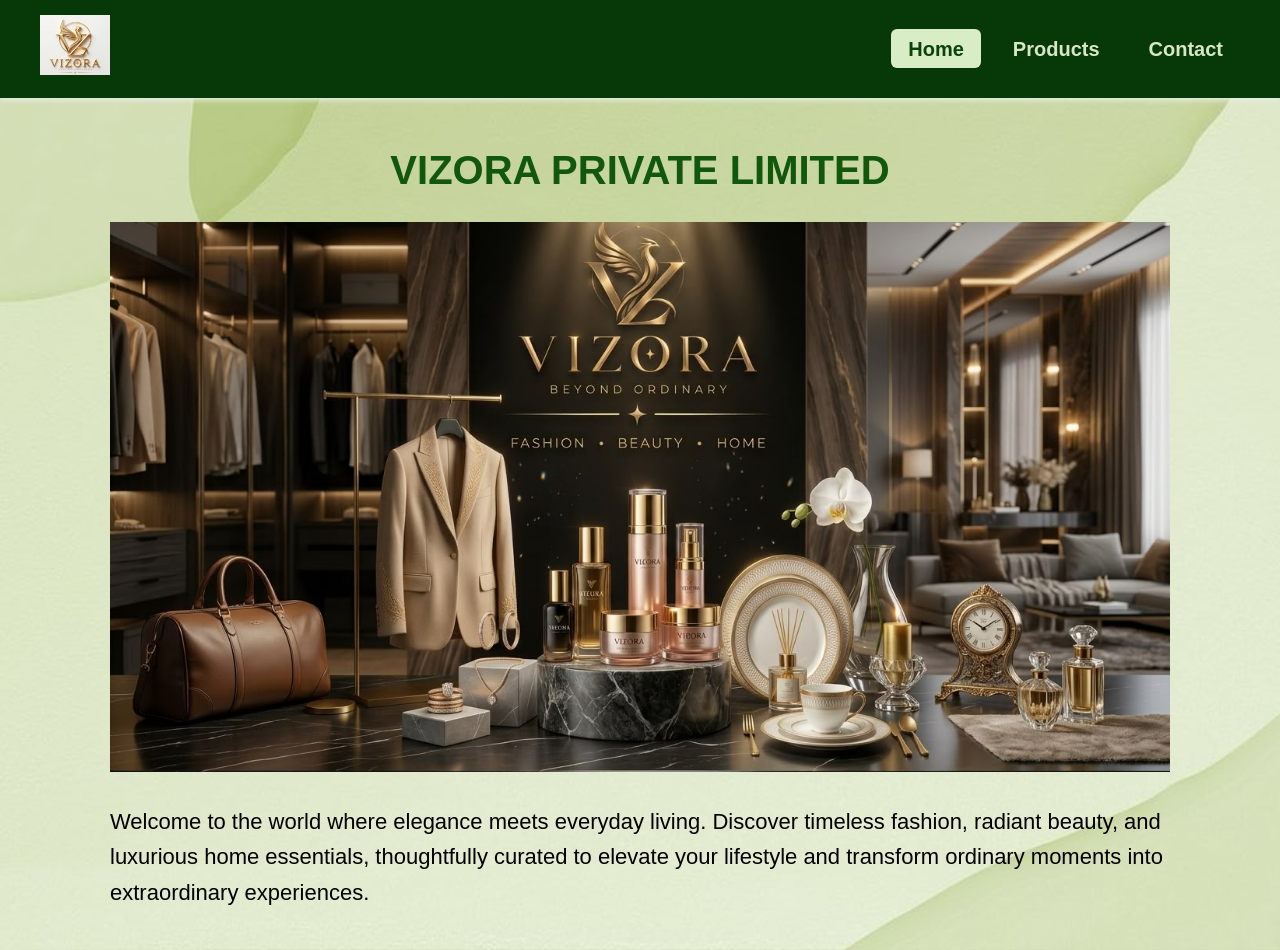
==== index.html @ 733e7ede "Add files via upload" ====
<!DOCTYPE html>
<html lang="en">
<head>
    <meta charset="UTF-8">
    <meta name="viewport" content="width=device-width, initial-scale=1.0">
    <title>VIZORA PRIVATE LIMITED. - Home</title>
    <link rel="stylesheet" href="style.css">
</head>
<body>
    <header>
        <div class="logo">
            <a href="index.html"><img src="image/logo.png" alt="VIZORA Logo"></a>
        </div>
        <nav>
            <ul>
                <li><a href="index.html" class="active">Home</a></li>
                <li><a href="products.html">Products</a></li>
                <li><a href="contact.html">Contact</a></li>
            </ul>
        </nav>
    </header>

    <main class="home-container hero-home">
        <h1>VIZORA PRIVATE LIMITED</h1>
        <div class="hero-image">
            <img src="image/hero.png" alt="VIZORA Banner">
        </div>
        <p>Welcome to the world where elegance meets everyday living. Discover timeless fashion, radiant beauty, and luxurious home essentials, thoughtfully curated to elevate your lifestyle and transform ordinary moments into extraordinary experiences.</p>
    </main>
</body>
</html>
---- style.css ----
* {
    margin: 0;
    padding: 0;
    box-sizing: border-box;
}

body {
    font-family: 'Segoe UI', Tahoma, Geneva, Verdana, sans-serif;
    line-height: 1.6;
    color: #000000;
    background-color: #e2e6e3;
     background-image: url('image/background1.jpg');
    background-size: cover;
    background-position: center;
}


header {
    background-color: #073908;
    display: flex;
    justify-content: space-between;
    align-items: center;
    padding: 15px 40px;
    box-shadow: 0 2px 5px #e6f0e7;
    position: sticky;
    top: 0;
    z-index: 1000;
}

.logo img {
    height: 60px;
    width: auto;
}


nav ul {
    list-style: none;
    display: flex;
    gap: 15px;
    align-items: center;
} 

nav ul li a {
    text-decoration: none;
    color: #d7e6c7; 
    font-weight: 600;
    font-size: 20px;
    padding: 8px 16px; 
    border-radius: 6px; 
    background-color:transparent;
    border: 1px solid transparent;
    outline: none;
    transition: background-color 0.3s ease, color 0.3s ease;
}

nav ul li a:hover,
nav ul li a.active {
    color: #0d420c;
    background-color: rgb(216, 237, 197);
    border-bottom: none;
    padding-bottom: 3px;
    padding: 8px 16px;
    border-radius: 6px;
}   


.home-container, .products-container, .contact-container {
    max-width: 1100px;
    margin: 40px auto;
    padding: 0 20px;
}

.home-container h1, .contact-info h1 {
    font-size: 40px;
    margin-bottom: 20px;
    color: #11570c;
    text-align: center;
}

.hero-image img {
    width: 100%;
    max-height: 550px;
    object-fit: cover;
    margin-bottom: 25px;
}

.home-container p, .intro-text {
    font-size: 22px;
    color: #000000;
    margin-bottom: 20px;
    text-align: left;
}

.products-grid {
    display: grid;
    grid-template-columns: repeat(auto-fit, minmax(300px, 1fr));
    gap: 30px;
    margin-top: 30px;
}

.hero2-image img {
    width: 100%;
    max-height: 350px;
    object-fit: cover;
    margin-bottom: 25px;
}


.product-card {
    background: #b4bea9;
    padding: 20px;
    border-radius: 8px;
    transition: transform 0.3s ease;
}

.product-card h2 {
    font-size: 20px;
    margin-bottom: 15px;
    color: #0d440c;
}

.product-card img {
    width: 100%;
    height: 370px;
    object-fit: cover;
    border-radius: 6px;
    margin-bottom: 15px;
}

.product-card p {
    font-size: 16px;
    color: #000000;
}


.contact-container {
    max-width: 1100px;
    margin: 40px auto;
    padding: 0 20px;
}


.contact-container h1 {
    font-size: 40px;         
    margin-bottom: 25px;
    color: #136d0c;
    text-align: left;       
}


.contact-content-wrapper {
    display: flex;
    justify-content: space-between;
    align-items: flex-start;
    gap: 50px;
    margin-top: 20px;
}


.contact-info {
    flex: 1;
    text-align: left;      
}

.contact-info p {
    font-size: 20px;      
    font-weight: 500;
    margin-bottom: 12px;
    color: #000000;
}

.contact-info address {
    font-style: normal;
    font-size: 20px;        
    line-height: 1.6;
    margin-bottom: 20px;
    color: #000000;
}

.contact-info a {
    color: #0a78e7;
    text-decoration: underline;
    font-size: 20px;       
}

.contact-info a:hover {
    text-decoration: underline;
}

.map-section {
    flex: 1;
    margin-top: 0;
}

.map-section iframe {
    width: 100%;             
    height: 380px;           
    border: 0;
    border-radius: 8px;     
}
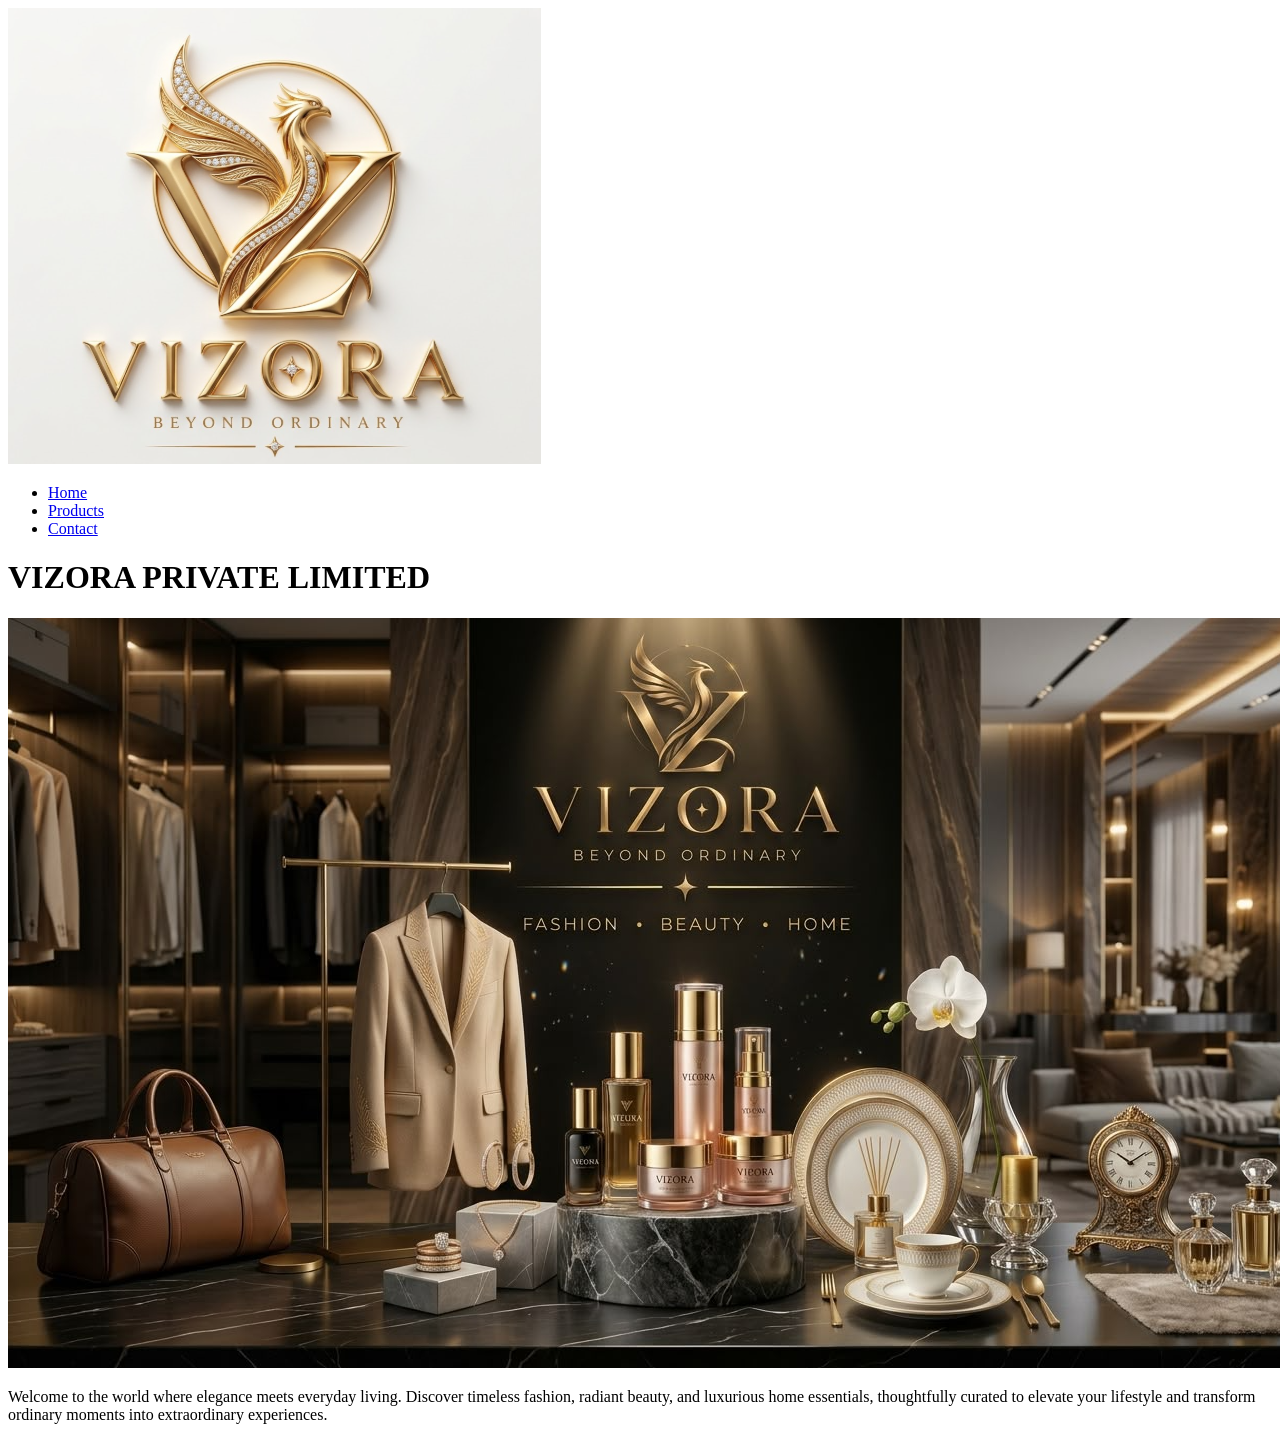
==== commit 19173939: "Create index.html with basic layout and content Initial creation of the index.html file with basic s" ====
--- a/index.html
+++ b/index.html
@@ -1,31 +1,31 @@
-<!DOCTYPE html>
-<html lang="en">
-<head>
-    <meta charset="UTF-8">
-    <meta name="viewport" content="width=device-width, initial-scale=1.0">
-    <title>VIZORA PRIVATE LIMITED. - Home</title>
-    <link rel="stylesheet" href="style.css">
-</head>
-<body>
-    <header>
-        <div class="logo">
-            <a href="index.html"><img src="image/logo.png" alt="VIZORA Logo"></a>
-        </div>
-        <nav>
-            <ul>
-                <li><a href="index.html" class="active">Home</a></li>
-                <li><a href="products.html">Products</a></li>
-                <li><a href="contact.html">Contact</a></li>
-            </ul>
-        </nav>
-    </header>
-
-    <main class="home-container hero-home">
-        <h1>VIZORA PRIVATE LIMITED</h1>
-        <div class="hero-image">
-            <img src="image/hero.png" alt="VIZORA Banner">
-        </div>
-        <p>Welcome to the world where elegance meets everyday living. Discover timeless fashion, radiant beauty, and luxurious home essentials, thoughtfully curated to elevate your lifestyle and transform ordinary moments into extraordinary experiences.</p>
-    </main>
-</body>
-</html>+<!DOCTYPE html>
+<html lang="en">
+<head>
+    <meta charset="UTF-8">
+    <meta name="viewport" content="width=device-width, initial-scale=1.0">
+    <title>VIZORA PRIVATE LIMITED. - Home</title>
+    <link rel="stylesheet" href="css/style.css">
+</head>
+<body>
+    <header>
+        <div class="logo">
+            <a href="index.html"><img src="image/logo.png" alt="VIZORA Logo"></a>
+        </div>
+        <nav>
+            <ul>
+                <li><a href="index.html" class="active">Home</a></li>
+                <li><a href="products.html">Products</a></li>
+                <li><a href="contact.html">Contact</a></li>
+            </ul>
+        </nav>
+    </header>
+
+    <main class="home-container hero-home">
+        <h1>VIZORA PRIVATE LIMITED</h1>
+        <div class="hero-image">
+            <img src="image/hero.png" alt="VIZORA Banner">
+        </div>
+        <p>Welcome to the world where elegance meets everyday living. Discover timeless fashion, radiant beauty, and luxurious home essentials, thoughtfully curated to elevate your lifestyle and transform ordinary moments into extraordinary experiences.</p>
+    </main>
+</body>
+</html>
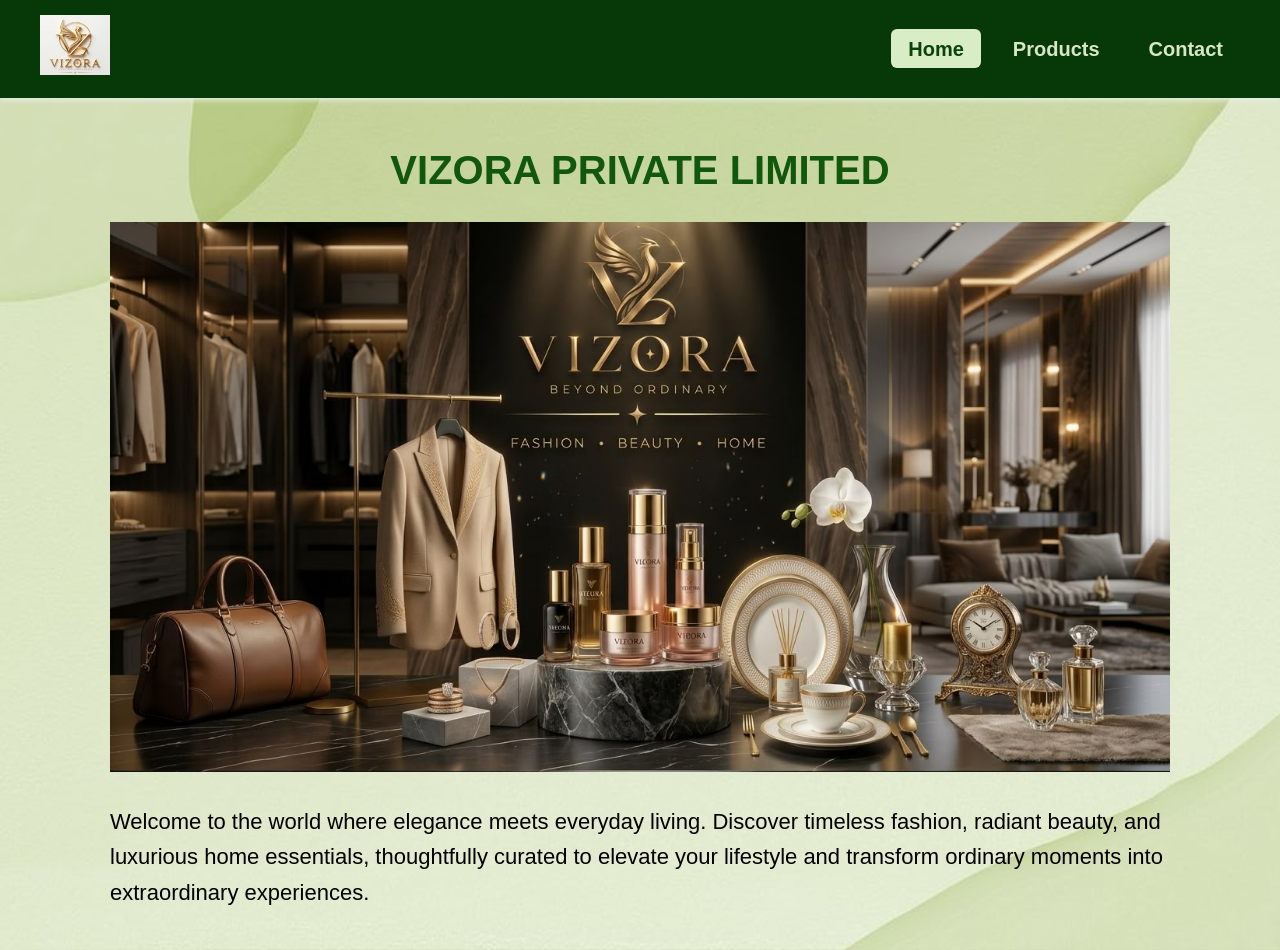
==== commit 1b7b9733: "Move files to root directory for GitHub Pages" ====
--- a/index.html
+++ b/index.html
@@ -28,4 +28,4 @@
         <p>Welcome to the world where elegance meets everyday living. Discover timeless fashion, radiant beauty, and luxurious home essentials, thoughtfully curated to elevate your lifestyle and transform ordinary moments into extraordinary experiences.</p>
     </main>
 </body>
-</html>
+</html>
--- a/css/style.css
+++ b/css/style.css
@@ -0,0 +1,194 @@
+* {
+    margin: 0;
+    padding: 0;
+    box-sizing: border-box;
+}
+
+body {
+    font-family: 'Segoe UI', Tahoma, Geneva, Verdana, sans-serif;
+    line-height: 1.6;
+    color: #000000;
+    background-color: #e2e6e3;
+    background-image: url('../image/background1.jpg');
+    background-size: cover;
+    background-position: center;
+}
+
+header {
+    background-color: #073908;
+    display: flex;
+    justify-content: space-between;
+    align-items: center;
+    padding: 15px 40px;
+    box-shadow: 0 2px 5px #e6f0e7;
+    position: sticky;
+    top: 0;
+    z-index: 1000;
+}
+
+.logo img {
+    height: 60px;
+    width: auto;
+}
+
+nav ul {
+    list-style: none;
+    display: flex;
+    gap: 15px;
+    align-items: center;
+} 
+
+nav ul li a {
+    text-decoration: none;
+    color: #d7e6c7; 
+    font-weight: 600;
+    font-size: 20px;
+    padding: 8px 16px; 
+    border-radius: 6px; 
+    background-color: transparent;
+    border: 1px solid transparent;
+    outline: none;
+    transition: background-color 0.3s ease, color 0.3s ease;
+}
+
+nav ul li a:hover,
+nav ul li a.active {
+    color: #0d420c;
+    background-color: rgb(216, 237, 197);
+    border-bottom: none;
+    padding-bottom: 3px;
+    padding: 8px 16px;
+    border-radius: 6px;
+}  
+
+.home-container, .products-container, .contact-container {
+    max-width: 1100px;
+    margin: 40px auto;
+    padding: 0 20px;
+}
+
+.home-container h1, .contact-info h1 {
+    font-size: 40px;
+    margin-bottom: 20px;
+    color: #11570c;
+    text-align: center;
+}
+
+.hero-image img {
+    width: 100%;
+    max-height: 550px;
+    object-fit: cover;
+    margin-bottom: 25px;
+}
+
+.home-container p, .intro-text {
+    font-size: 22px;
+    color: #000000;
+    margin-bottom: 20px;
+    text-align: left;
+}
+
+.products-grid {
+    display: grid;
+    grid-template-columns: repeat(auto-fit, minmax(300px, 1fr));
+    gap: 30px;
+    margin-top: 30px;
+}
+
+.hero2-image img {
+    width: 100%;
+    max-height: 350px;
+    object-fit: cover;
+    margin-bottom: 25px;
+}
+
+.product-card {
+    background: #b4bea9;
+    padding: 20px;
+    border-radius: 8px;
+    transition: transform 0.3s ease;
+}
+
+.product-card h2 {
+    font-size: 20px;
+    margin-bottom: 15px;
+    color: #0d440c;
+}
+
+.product-card img {
+    width: 100%;
+    height: 370px;
+    object-fit: cover;
+    border-radius: 6px;
+    margin-bottom: 15px;
+}
+
+.product-card p {
+    font-size: 16px;
+    color: #000000;
+}
+
+.contact-container {
+    max-width: 1100px;
+    margin: 40px auto;
+    padding: 0 20px;
+}
+
+.contact-container h1 {
+    font-size: 40px;         
+    margin-bottom: 25px;
+    color: #136d0c;
+    text-align: left;       
+}
+
+.contact-content-wrapper {
+    display: flex;
+    justify-content: space-between;
+    align-items: flex-start;
+    gap: 50px;
+    margin-top: 20px;
+}
+
+.contact-info {
+    flex: 1;
+    text-align: left;       
+}
+
+.contact-info p {
+    font-size: 20px;       
+    font-weight: 500;
+    margin-bottom: 12px;
+    color: #000000;
+}
+
+.contact-info address {
+    font-style: normal;
+    font-size: 20px;        
+    line-height: 1.6;
+    margin-bottom: 20px;
+    color: #000000;
+}
+
+.contact-info a {
+    color: #0a78e7;
+    text-decoration: underline;
+    font-size: 20px;       
+}
+
+.contact-info a:hover {
+    text-decoration: underline;
+}
+
+.map-section {
+    flex: 1;
+    margin-top: 0;
+    max-width: 450px; 
+}
+
+.map-section img {
+    width: 100%;
+    height: auto;
+    border-radius: 8px;
+    display: block;
+    box-shadow: 0 4px 10px rgba(0, 0, 0, 0.15);
+}
